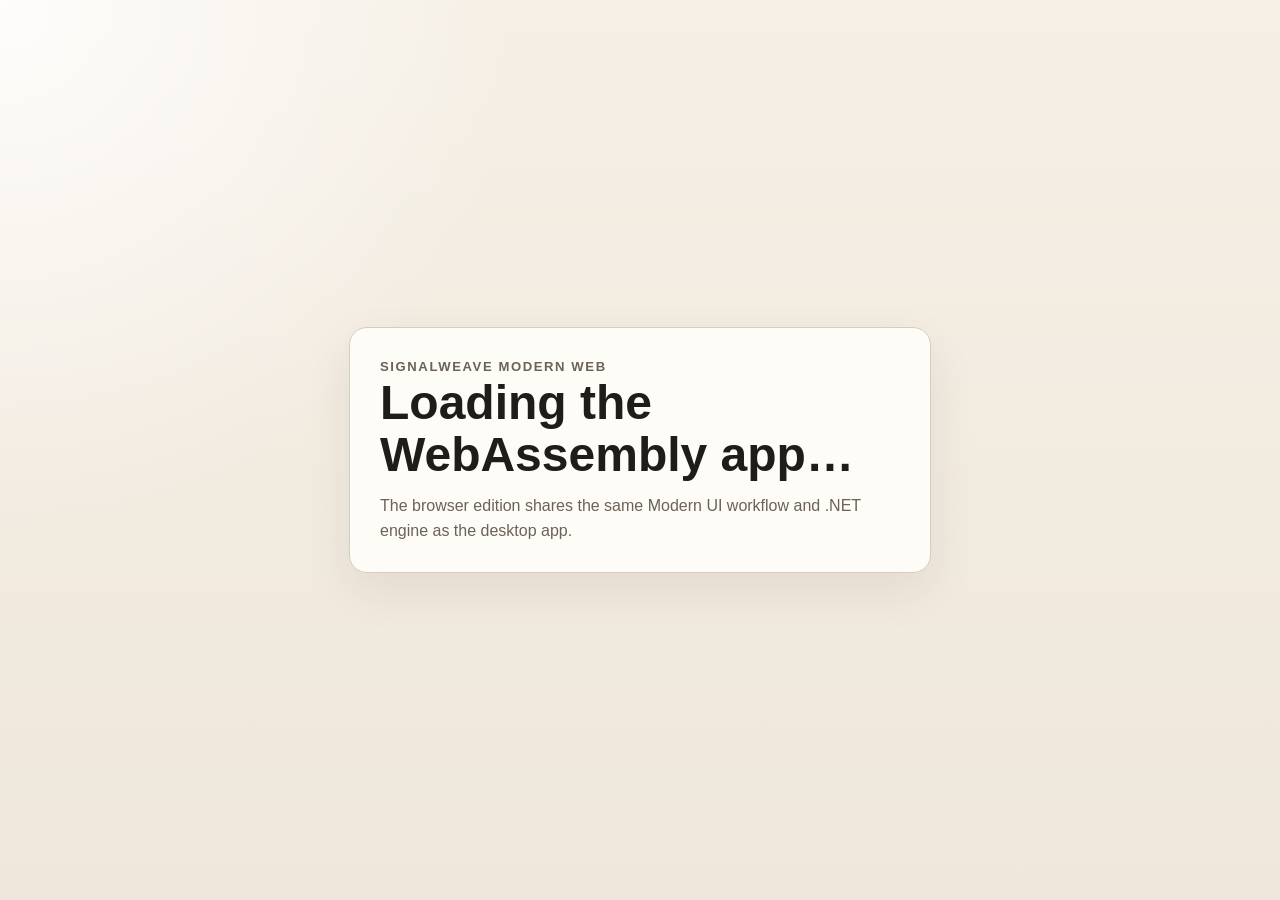
==== src/SignalWeave.Modern.Browser/wwwroot/index.html @ 2dfb3ceb "Add modern browser host for Pages" ====
<!DOCTYPE html>
<html lang="en">
<head>
  <meta charset="UTF-8">
  <meta name="viewport" content="width=device-width, initial-scale=1.0">
  <title>SignalWeave Modern Web</title>
  <link rel="stylesheet" href="./app.css">
</head>
<body>
  <div id="out">
    <div class="app-splash">
      <div class="app-splash-card">
        <p class="eyebrow">SignalWeave Modern Web</p>
        <h1>Loading the WebAssembly app…</h1>
        <p>The browser edition shares the same Modern UI workflow and .NET engine as the desktop app.</p>
      </div>
    </div>
  </div>
  <script type="module" src="./main.js"></script>
</body>
</html>
---- src/SignalWeave.Modern.Browser/wwwroot/app.css ----
html,
body {
  margin: 0;
  width: 100%;
  height: 100%;
  overflow: hidden;
  background:
    radial-gradient(circle at top left, rgba(255, 255, 255, 0.86), transparent 34%),
    linear-gradient(180deg, #f5efe5 0%, #efe7db 100%);
  font-family: "Segoe UI", "Helvetica Neue", Arial, sans-serif;
}

#out {
  width: 100%;
  height: 100%;
}

.app-splash {
  width: 100%;
  height: 100%;
  display: flex;
  align-items: center;
  justify-content: center;
  padding: 24px;
  box-sizing: border-box;
}

.app-splash-card {
  max-width: 520px;
  padding: 28px 30px;
  border: 1px solid #d7ccbd;
  border-radius: 18px;
  background: rgba(255, 253, 249, 0.94);
  box-shadow: 0 18px 48px rgba(49, 39, 25, 0.08);
}

.eyebrow {
  margin: 0 0 10px;
  color: #8e352b;
  font-size: 0.82rem;
  font-weight: 700;
  letter-spacing: 0.12em;
  text-transform: uppercase;
}

.app-splash-card h1 {
  margin: 0 0 12px;
  font-size: clamp(2rem, 5vw, 3rem);
  line-height: 1.08;
  color: #201c17;
}

.app-splash-card p {
  margin: 0;
  line-height: 1.6;
  color: #6b6258;
}
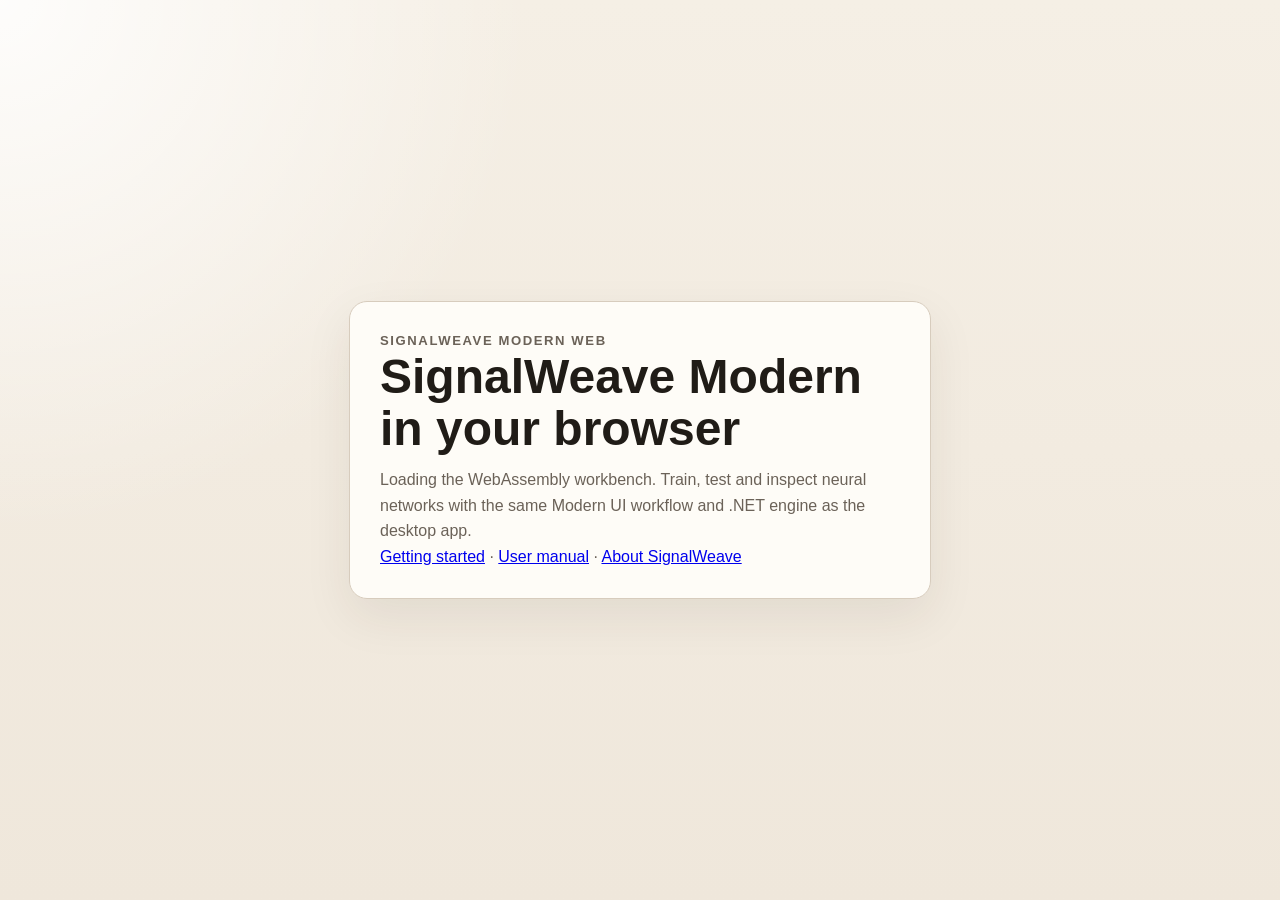
==== commit 365c10ce: "Add crawlable metadata and guide links to the browser app" ====
--- a/src/SignalWeave.Modern.Browser/wwwroot/index.html
+++ b/src/SignalWeave.Modern.Browser/wwwroot/index.html
@@ -3,7 +3,14 @@
 <head>
   <meta charset="UTF-8">
   <meta name="viewport" content="width=device-width, initial-scale=1.0">
-  <title>SignalWeave Modern Web</title>
+  <title>SignalWeave Modern | Neural network workbench in your browser</title>
+  <meta name="description" content="Train, test and inspect neural networks in SignalWeave Modern, a browser-based WebAssembly workbench sharing the desktop application's .NET engine.">
+  <meta name="robots" content="index,follow,max-image-preview:large">
+  <link rel="canonical" href="https://signalweave.bestdev.co.il/app/">
+  <meta property="og:type" content="website">
+  <meta property="og:title" content="SignalWeave Modern | Neural network workbench">
+  <meta property="og:description" content="Train, test and inspect neural networks in the browser edition of SignalWeave Modern.">
+  <meta property="og:url" content="https://signalweave.bestdev.co.il/app/">
   <link rel="stylesheet" href="./app.css">
 </head>
 <body>
@@ -11,11 +18,13 @@
     <div class="app-splash">
       <div class="app-splash-card">
         <p class="eyebrow">SignalWeave Modern Web</p>
-        <h1>Loading the WebAssembly app…</h1>
-        <p>The browser edition shares the same Modern UI workflow and .NET engine as the desktop app.</p>
+        <h1>SignalWeave Modern in your browser</h1>
+        <p>Loading the WebAssembly workbench. Train, test and inspect neural networks with the same Modern UI workflow and .NET engine as the desktop app.</p>
+        <p><a href="../guide/">Getting started</a> · <a href="../manual/">User manual</a> · <a href="../">About SignalWeave</a></p>
       </div>
     </div>
   </div>
+  <noscript><p>Enable JavaScript to run the neural network workbench. The <a href="../guide/">getting started guide</a> and <a href="../manual/">user manual</a> are also available as ordinary web pages.</p></noscript>
   <script type="module" src="./main.js"></script>
 </body>
 </html>
